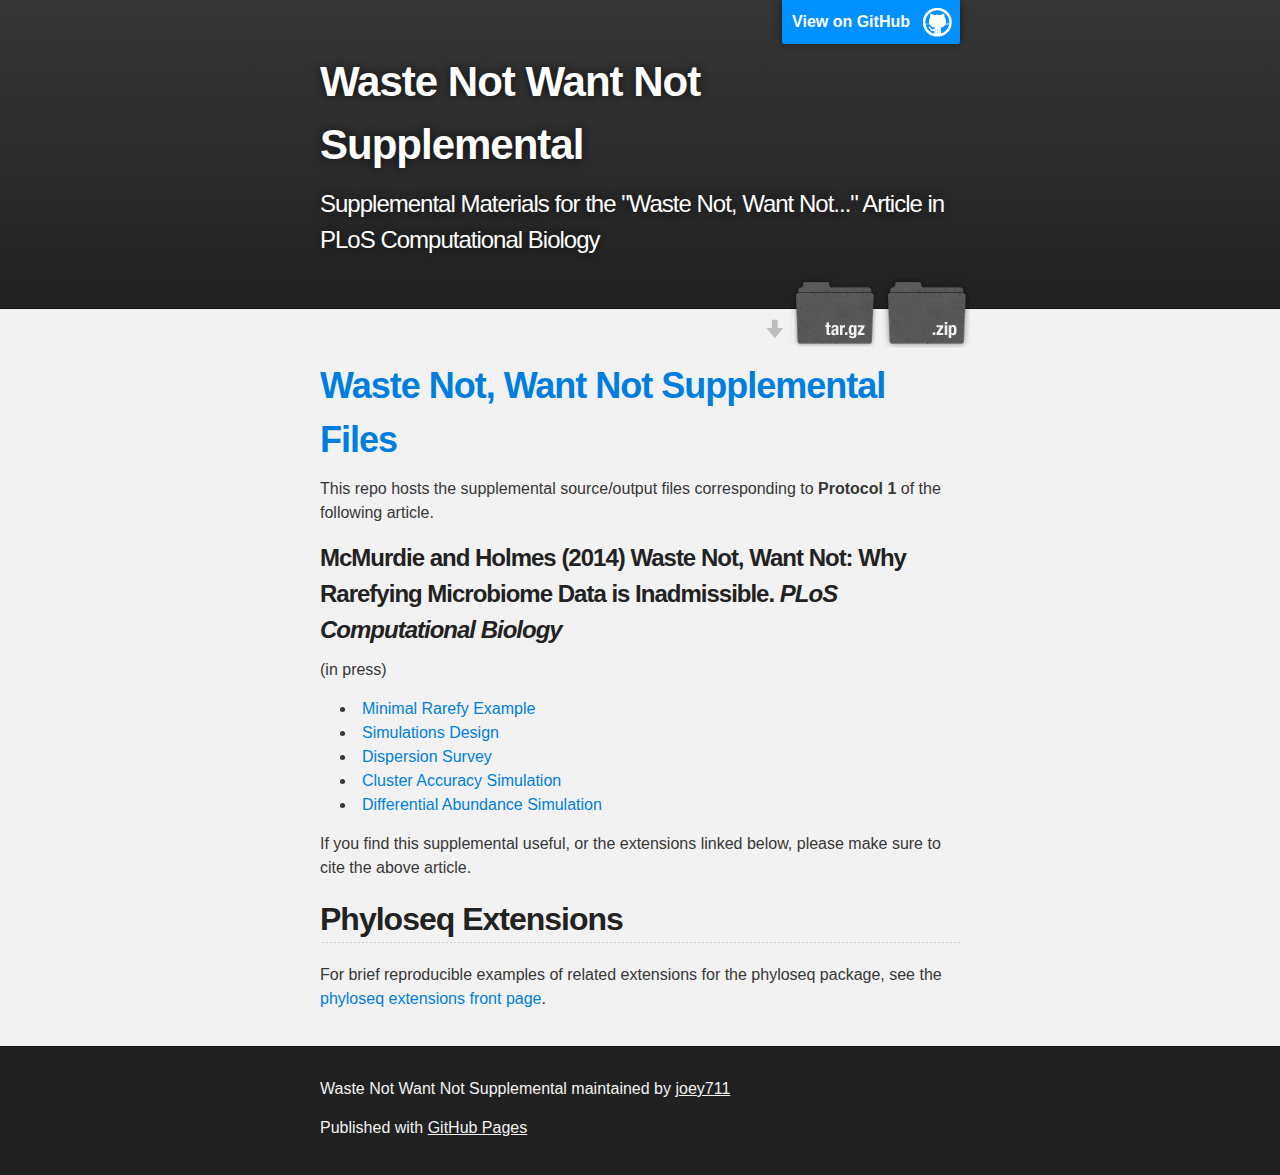
==== index.html @ f0e970eb "Create gh-pages branch via GitHub" ====
<!DOCTYPE html>
<html>

  <head>
    <meta charset='utf-8' />
    <meta http-equiv="X-UA-Compatible" content="chrome=1" />
    <meta name="description" content="Waste Not Want Not Supplemental : Supplemental Materials for the &quot;Waste Not, Want Not...&quot; Article in PLoS Computational Biology" />

    <link rel="stylesheet" type="text/css" media="screen" href="stylesheets/stylesheet.css">

    <title>Waste Not Want Not Supplemental</title>
  </head>

  <body>

    <!-- HEADER -->
    <div id="header_wrap" class="outer">
        <header class="inner">
          <a id="forkme_banner" href="https://github.com/joey711/waste-not-supplemental">View on GitHub</a>

          <h1 id="project_title">Waste Not Want Not Supplemental</h1>
          <h2 id="project_tagline">Supplemental Materials for the &quot;Waste Not, Want Not...&quot; Article in PLoS Computational Biology</h2>

            <section id="downloads">
              <a class="zip_download_link" href="https://github.com/joey711/waste-not-supplemental/zipball/master">Download this project as a .zip file</a>
              <a class="tar_download_link" href="https://github.com/joey711/waste-not-supplemental/tarball/master">Download this project as a tar.gz file</a>
            </section>
        </header>
    </div>

    <!-- MAIN CONTENT -->
    <div id="main_content_wrap" class="outer">
      <section id="main_content" class="inner">
        <h1>
<a name="waste-not-want-not-supplemental-files" class="anchor" href="#waste-not-want-not-supplemental-files"><span class="octicon octicon-link"></span></a><a href="http://joey711.github.io/waste-not-supplemental/">Waste Not, Want Not Supplemental Files</a>
</h1>

<p>This repo hosts the supplemental source/output files corresponding to <strong>Protocol 1</strong> of the following article.</p>

<h3>
<a name="mcmurdie-and-holmes-2014-waste-not-want-not-why-rarefying-microbiome-data-is-inadmissible-plos-computational-biology" class="anchor" href="#mcmurdie-and-holmes-2014-waste-not-want-not-why-rarefying-microbiome-data-is-inadmissible-plos-computational-biology"><span class="octicon octicon-link"></span></a>McMurdie and Holmes (2014) Waste Not, Want Not: Why Rarefying Microbiome Data is Inadmissible. <em>PLoS Computational Biology</em>
</h3>

<p>(in press)</p>

<ul>
<li><a href="minimal-rarefy-example/minimal-rarefy-example.html">Minimal Rarefy Example</a></li>
<li><a href="simulation-design/">Simulations Design</a></li>
<li><a href="dispersion-survey/dispersion.html">Dispersion Survey</a></li>
<li><a href="simulation-cluster-accuracy/simulation-cluster-accuracy-server.html">Cluster Accuracy Simulation</a></li>
<li><a href="simulation-differential-abundance/simulation-differential-abundance-server.html">Differential Abundance Simulation</a></li>
</ul><p>If you find this supplemental useful, or the extensions linked below, please make sure to cite the above article.</p>

<h2>
<a name="phyloseq-extensions" class="anchor" href="#phyloseq-extensions"><span class="octicon octicon-link"></span></a>Phyloseq Extensions</h2>

<p>For brief reproducible examples of related extensions for the phyloseq package, see the <a href="http://joey711.github.io/phyloseq-extensions/">phyloseq extensions front page</a>.</p>
      </section>
    </div>

    <!-- FOOTER  -->
    <div id="footer_wrap" class="outer">
      <footer class="inner">
        <p class="copyright">Waste Not Want Not Supplemental maintained by <a href="https://github.com/joey711">joey711</a></p>
        <p>Published with <a href="http://pages.github.com">GitHub Pages</a></p>
      </footer>
    </div>

              <script type="text/javascript">
            var gaJsHost = (("https:" == document.location.protocol) ? "https://ssl." : "http://www.");
            document.write(unescape("%3Cscript src='" + gaJsHost + "google-analytics.com/ga.js' type='text/javascript'%3E%3C/script%3E"));
          </script>
          <script type="text/javascript">
            try {
              var pageTracker = _gat._getTracker("UA-32799541-3");
            pageTracker._trackPageview();
            } catch(err) {}
          </script>


  </body>
</html>
---- stylesheets/stylesheet.css ----
/*******************************************************************************
Slate Theme for GitHub Pages
by Jason Costello, @jsncostello
*******************************************************************************/

@import url(pygment_trac.css);

/*******************************************************************************
MeyerWeb Reset
*******************************************************************************/

html, body, div, span, applet, object, iframe,
h1, h2, h3, h4, h5, h6, p, blockquote, pre,
a, abbr, acronym, address, big, cite, code,
del, dfn, em, img, ins, kbd, q, s, samp,
small, strike, strong, sub, sup, tt, var,
b, u, i, center,
dl, dt, dd, ol, ul, li,
fieldset, form, label, legend,
table, caption, tbody, tfoot, thead, tr, th, td,
article, aside, canvas, details, embed,
figure, figcaption, footer, header, hgroup,
menu, nav, output, ruby, section, summary,
time, mark, audio, video {
  margin: 0;
  padding: 0;
  border: 0;
  font: inherit;
  vertical-align: baseline;
}

/* HTML5 display-role reset for older browsers */
article, aside, details, figcaption, figure,
footer, header, hgroup, menu, nav, section {
  display: block;
}

ol, ul {
  list-style: none;
}

table {
  border-collapse: collapse;
  border-spacing: 0;
}

/*******************************************************************************
Theme Styles
*******************************************************************************/

body {
  box-sizing: border-box;
  color:#373737;
  background: #212121;
  font-size: 16px;
  font-family: 'Myriad Pro', Calibri, Helvetica, Arial, sans-serif;
  line-height: 1.5;
  -webkit-font-smoothing: antialiased;
}

h1, h2, h3, h4, h5, h6 {
  margin: 10px 0;
  font-weight: 700;
  color:#222222;
  font-family: 'Lucida Grande', 'Calibri', Helvetica, Arial, sans-serif;
  letter-spacing: -1px;
}

h1 {
  font-size: 36px;
  font-weight: 700;
}

h2 {
  padding-bottom: 10px;
  font-size: 32px;
  background: url('../images/bg_hr.png') repeat-x bottom;
}

h3 {
  font-size: 24px;
}

h4 {
  font-size: 21px;
}

h5 {
  font-size: 18px;
}

h6 {
  font-size: 16px;
}

p {
  margin: 10px 0 15px 0;
}

footer p {
  color: #f2f2f2;
}

a {
  text-decoration: none;
  color: #007edf;
  text-shadow: none;

  transition: color 0.5s ease;
  transition: text-shadow 0.5s ease;
  -webkit-transition: color 0.5s ease;
  -webkit-transition: text-shadow 0.5s ease;
  -moz-transition: color 0.5s ease;
  -moz-transition: text-shadow 0.5s ease;
  -o-transition: color 0.5s ease;
  -o-transition: text-shadow 0.5s ease;
  -ms-transition: color 0.5s ease;
  -ms-transition: text-shadow 0.5s ease;
}

a:hover, a:focus {text-decoration: underline;}

footer a {
  color: #F2F2F2;
  text-decoration: underline;
}

em {
  font-style: italic;
}

strong {
  font-weight: bold;
}

img {
  position: relative;
  margin: 0 auto;
  max-width: 739px;
  padding: 5px;
  margin: 10px 0 10px 0;
  border: 1px solid #ebebeb;

  box-shadow: 0 0 5px #ebebeb;
  -webkit-box-shadow: 0 0 5px #ebebeb;
  -moz-box-shadow: 0 0 5px #ebebeb;
  -o-box-shadow: 0 0 5px #ebebeb;
  -ms-box-shadow: 0 0 5px #ebebeb;
}

p img {
  display: inline;
  margin: 0;
  padding: 0;
  vertical-align: middle;
  text-align: center;
  border: none;
}

pre, code {
  width: 100%;
  color: #222;
  background-color: #fff;

  font-family: Monaco, "Bitstream Vera Sans Mono", "Lucida Console", Terminal, monospace;
  font-size: 14px;

  border-radius: 2px;
  -moz-border-radius: 2px;
  -webkit-border-radius: 2px;
}

pre {
  width: 100%;
  padding: 10px;
  box-shadow: 0 0 10px rgba(0,0,0,.1);
  overflow: auto;
}

code {
  padding: 3px;
  margin: 0 3px;
  box-shadow: 0 0 10px rgba(0,0,0,.1);
}

pre code {
  display: block;
  box-shadow: none;
}

blockquote {
  color: #666;
  margin-bottom: 20px;
  padding: 0 0 0 20px;
  border-left: 3px solid #bbb;
}


ul, ol, dl {
  margin-bottom: 15px
}

ul {
  list-style: inside;
  padding-left: 20px;
}

ol {
  list-style: decimal inside;
  padding-left: 20px;
}

dl dt {
  font-weight: bold;
}

dl dd {
  padding-left: 20px;
  font-style: italic;
}

dl p {
  padding-left: 20px;
  font-style: italic;
}

hr {
  height: 1px;
  margin-bottom: 5px;
  border: none;
  background: url('../images/bg_hr.png') repeat-x center;
}

table {
  border: 1px solid #373737;
  margin-bottom: 20px;
  text-align: left;
 }

th {
  font-family: 'Lucida Grande', 'Helvetica Neue', Helvetica, Arial, sans-serif;
  padding: 10px;
  background: #373737;
  color: #fff;
 }

td {
  padding: 10px;
  border: 1px solid #373737;
 }

form {
  background: #f2f2f2;
  padding: 20px;
}

/*******************************************************************************
Full-Width Styles
*******************************************************************************/

.outer {
  width: 100%;
}

.inner {
  position: relative;
  max-width: 640px;
  padding: 20px 10px;
  margin: 0 auto;
}

#forkme_banner {
  display: block;
  position: absolute;
  top:0;
  right: 10px;
  z-index: 10;
  padding: 10px 50px 10px 10px;
  color: #fff;
  background: url('../images/blacktocat.png') #0090ff no-repeat 95% 50%;
  font-weight: 700;
  box-shadow: 0 0 10px rgba(0,0,0,.5);
  border-bottom-left-radius: 2px;
  border-bottom-right-radius: 2px;
}

#header_wrap {
  background: #212121;
  background: -moz-linear-gradient(top, #373737, #212121);
  background: -webkit-linear-gradient(top, #373737, #212121);
  background: -ms-linear-gradient(top, #373737, #212121);
  background: -o-linear-gradient(top, #373737, #212121);
  background: linear-gradient(top, #373737, #212121);
}

#header_wrap .inner {
  padding: 50px 10px 30px 10px;
}

#project_title {
  margin: 0;
  color: #fff;
  font-size: 42px;
  font-weight: 700;
  text-shadow: #111 0px 0px 10px;
}

#project_tagline {
  color: #fff;
  font-size: 24px;
  font-weight: 300;
  background: none;
  text-shadow: #111 0px 0px 10px;
}

#downloads {
  position: absolute;
  width: 210px;
  z-index: 10;
  bottom: -40px;
  right: 0;
  height: 70px;
  background: url('../images/icon_download.png') no-repeat 0% 90%;
}

.zip_download_link {
  display: block;
  float: right;
  width: 90px;
  height:70px;
  text-indent: -5000px;
  overflow: hidden;
  background: url(../images/sprite_download.png) no-repeat bottom left;
}

.tar_download_link {
  display: block;
  float: right;
  width: 90px;
  height:70px;
  text-indent: -5000px;
  overflow: hidden;
  background: url(../images/sprite_download.png) no-repeat bottom right;
  margin-left: 10px;
}

.zip_download_link:hover {
  background: url(../images/sprite_download.png) no-repeat top left;
}

.tar_download_link:hover {
  background: url(../images/sprite_download.png) no-repeat top right;
}

#main_content_wrap {
  background: #f2f2f2;
  border-top: 1px solid #111;
  border-bottom: 1px solid #111;
}

#main_content {
  padding-top: 40px;
}

#footer_wrap {
  background: #212121;
}



/*******************************************************************************
Small Device Styles
*******************************************************************************/

@media screen and (max-width: 480px) {
  body {
    font-size:14px;
  }

  #downloads {
    display: none;
  }

  .inner {
    min-width: 320px;
    max-width: 480px;
  }

  #project_title {
  font-size: 32px;
  }

  h1 {
    font-size: 28px;
  }

  h2 {
    font-size: 24px;
  }

  h3 {
    font-size: 21px;
  }

  h4 {
    font-size: 18px;
  }

  h5 {
    font-size: 14px;
  }

  h6 {
    font-size: 12px;
  }

  code, pre {
    min-width: 320px;
    max-width: 480px;
    font-size: 11px;
  }

}
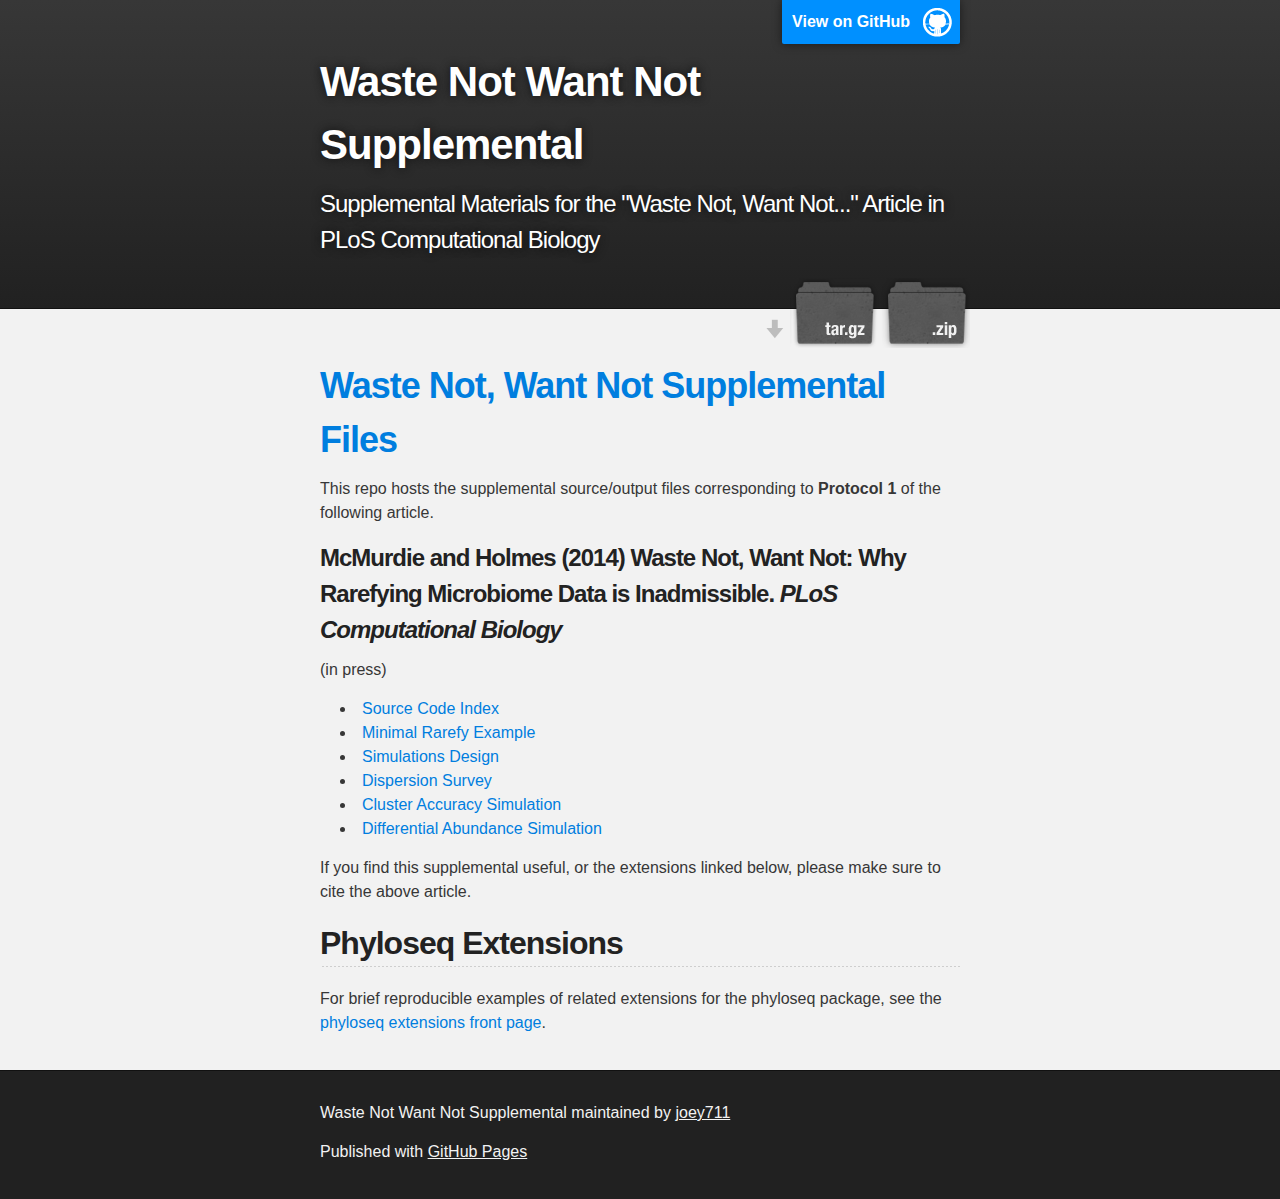
==== commit c83b96bc: "Added index, converted design script to R markdown" ====
--- a/index.html
+++ b/index.html
@@ -44,8 +44,9 @@
 <p>(in press)</p>
 
 <ul>
+<li><a href="source-code-index.html">Source Code Index</a></li>
 <li><a href="minimal-rarefy-example/minimal-rarefy-example.html">Minimal Rarefy Example</a></li>
-<li><a href="simulation-design/">Simulations Design</a></li>
+<li><a href="simulation-design/simulation-design-figure-ex-matrix.html">Simulations Design</a></li>
 <li><a href="dispersion-survey/dispersion.html">Dispersion Survey</a></li>
 <li><a href="simulation-cluster-accuracy/simulation-cluster-accuracy-server.html">Cluster Accuracy Simulation</a></li>
 <li><a href="simulation-differential-abundance/simulation-differential-abundance-server.html">Differential Abundance Simulation</a></li>
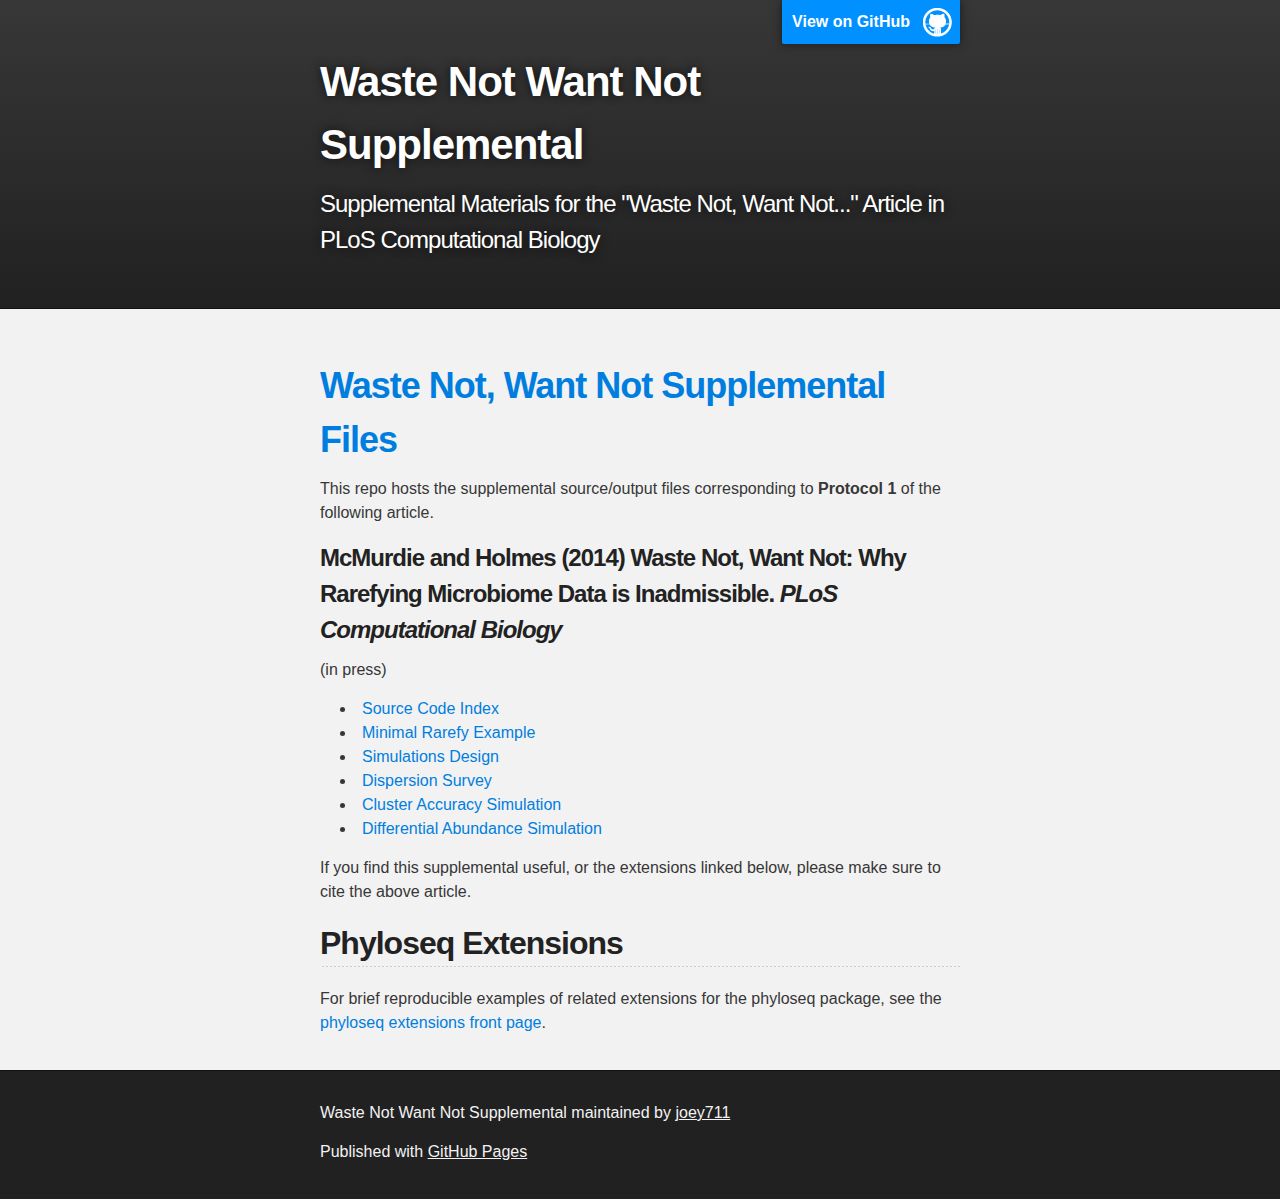
==== commit 162b1785: "Remove download links from front page" ====
--- a/index.html
+++ b/index.html
@@ -21,10 +21,6 @@
           <h1 id="project_title">Waste Not Want Not Supplemental</h1>
           <h2 id="project_tagline">Supplemental Materials for the &quot;Waste Not, Want Not...&quot; Article in PLoS Computational Biology</h2>
 
-            <section id="downloads">
-              <a class="zip_download_link" href="https://github.com/joey711/waste-not-supplemental/zipball/master">Download this project as a .zip file</a>
-              <a class="tar_download_link" href="https://github.com/joey711/waste-not-supplemental/tarball/master">Download this project as a tar.gz file</a>
-            </section>
         </header>
     </div>
 
--- a/stylesheets/stylesheet.css
+++ b/stylesheets/stylesheet.css
@@ -313,45 +313,6 @@
   text-shadow: #111 0px 0px 10px;
 }
 
-#downloads {
-  position: absolute;
-  width: 210px;
-  z-index: 10;
-  bottom: -40px;
-  right: 0;
-  height: 70px;
-  background: url('../images/icon_download.png') no-repeat 0% 90%;
-}
-
-.zip_download_link {
-  display: block;
-  float: right;
-  width: 90px;
-  height:70px;
-  text-indent: -5000px;
-  overflow: hidden;
-  background: url(../images/sprite_download.png) no-repeat bottom left;
-}
-
-.tar_download_link {
-  display: block;
-  float: right;
-  width: 90px;
-  height:70px;
-  text-indent: -5000px;
-  overflow: hidden;
-  background: url(../images/sprite_download.png) no-repeat bottom right;
-  margin-left: 10px;
-}
-
-.zip_download_link:hover {
-  background: url(../images/sprite_download.png) no-repeat top left;
-}
-
-.tar_download_link:hover {
-  background: url(../images/sprite_download.png) no-repeat top right;
-}
-
 #main_content_wrap {
   background: #f2f2f2;
   border-top: 1px solid #111;
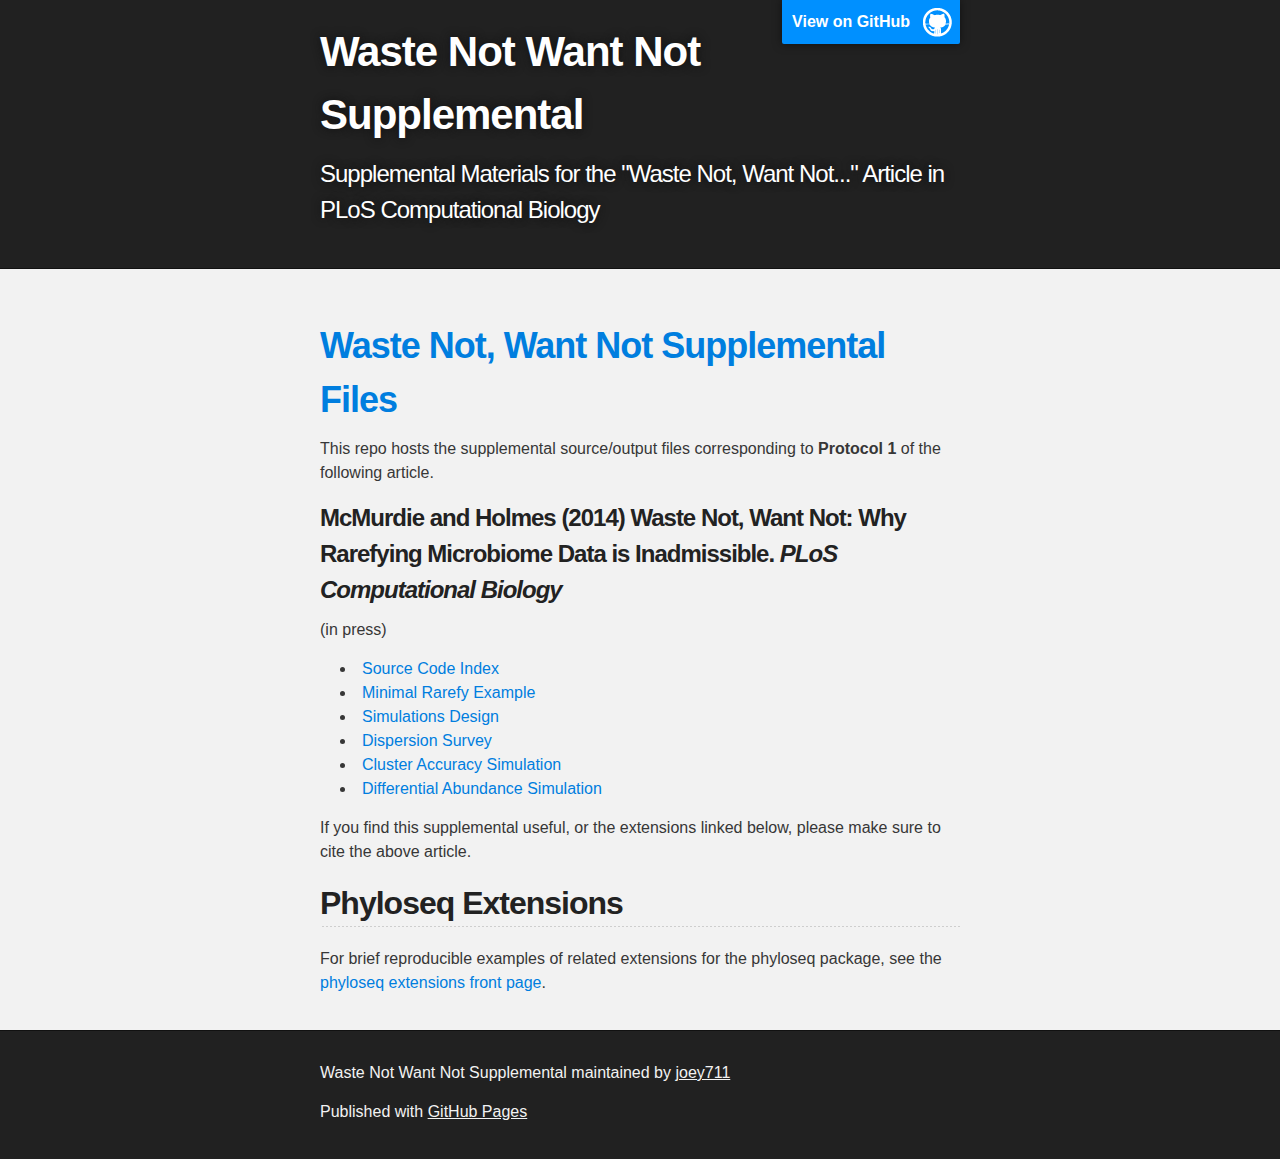
==== commit 6bff4692: "rm download links..." ====
--- a/index.html
+++ b/index.html
@@ -14,7 +14,6 @@
   <body>
 
     <!-- HEADER -->
-    <div id="header_wrap" class="outer">
         <header class="inner">
           <a id="forkme_banner" href="https://github.com/joey711/waste-not-supplemental">View on GitHub</a>
 
@@ -22,7 +21,6 @@
           <h2 id="project_tagline">Supplemental Materials for the &quot;Waste Not, Want Not...&quot; Article in PLoS Computational Biology</h2>
 
         </header>
-    </div>
 
     <!-- MAIN CONTENT -->
     <div id="main_content_wrap" class="outer">
